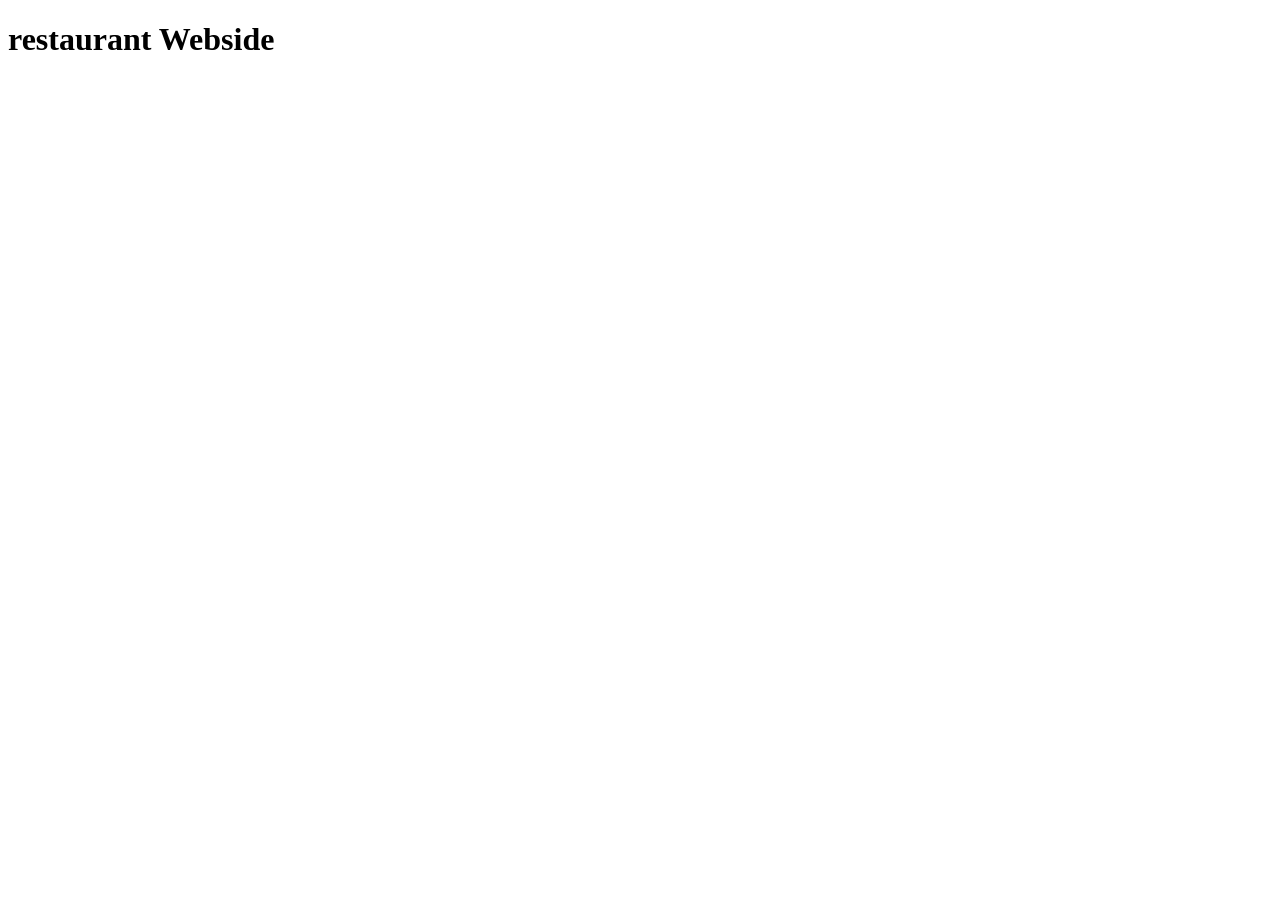
==== restaurant-Website/index.html @ 7655c444 "first commit" ====
<!DOCTYPE html>
<html lang="en">
<head>
    <meta charset="UTF-8">
    <meta name="viewport" content="width=device-width, initial-scale=1.0">
    <title>restaurant Webside</title>
</head>
<body>
    <h1>restaurant Webside</h1>
</body>
</html>
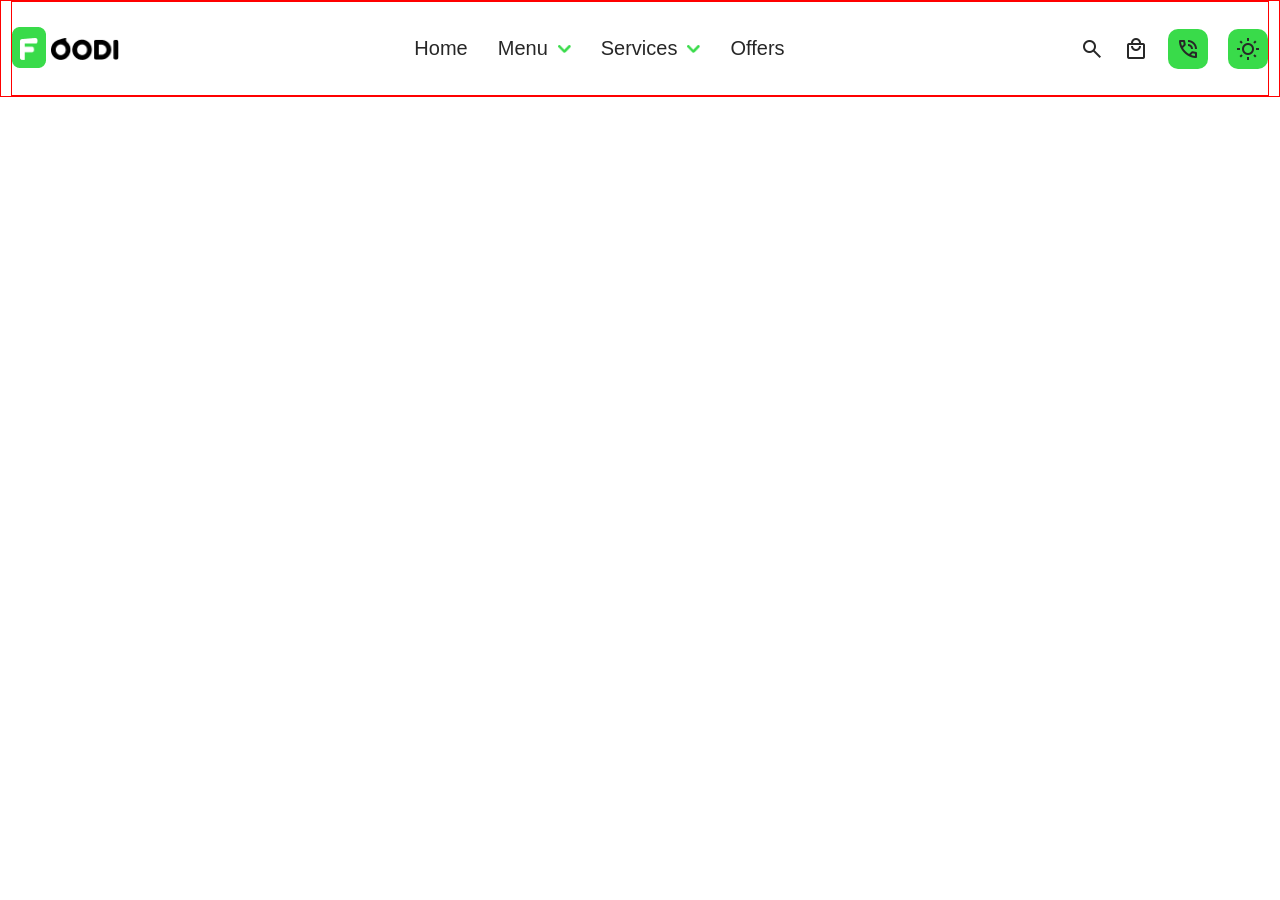
==== commit aa9b9963: "please add my update" ====
--- a/restaurant-Website/index.html
+++ b/restaurant-Website/index.html
@@ -1,11 +1,62 @@
 <!DOCTYPE html>
 <html lang="en">
+
 <head>
     <meta charset="UTF-8">
     <meta name="viewport" content="width=device-width, initial-scale=1.0">
     <title>restaurant Webside</title>
+    <link rel="stylesheet"
+        href="https://fonts.googleapis.com/css2?family=Material+Symbols+Outlined:opsz,wght,FILL,GRAD@20..48,100..700,0..1,-50..200" />
+    <link rel="stylesheet" href="style.css">
+    <script src="script.js" defer></script>
 </head>
+
 <body>
-    <h1>restaurant Webside</h1>
+    <header>
+        <div class="commonContainer">
+            <div class="header">
+                <div class="headerLogo">
+                    <div class="logoWrappre">
+                        <img src="./image/logoBackground.png" alt="this is my logo Background">
+                        <div class="logoF">
+                            <img src="./image/F.png" alt="this is my F">
+                        </div>
+                    </div>
+                    <img src="./image/lightFoodi.png" id="foodi" alt="this is my oodi" class="Foodi">
+                </div>
+                <nav class="navlink">
+                    <li><a href="#">Home</a></li>
+                    <li>
+                        <a href="#">Menu</a>
+                        <img src="./image/heroArrow.png" alt="">
+                    </li>
+                    <li>
+                        <a href="#">Services</a>
+                        <img src="./image/heroArrow.png" alt="">
+                    </li>
+                    <li><a href="#">Offers</a></li>
+                </nav>
+                <div class="icons">
+                    <span class="material-symbols-outlined icon">
+                        search
+                    </span>
+                    <span class="material-symbols-outlined icon">
+                        local_mall
+                    </span>
+                    <div class="phoneBackground">
+                        <span class="material-symbols-outlined icon">
+                            phone_in_talk
+                        </span>
+                    </div>
+                    <div class="phoneBackground" id="theme-toggle">
+                        <span class="material-symbols-outlined icon" id="theme-icon">
+                            wb_sunny
+                        </span>
+                    </div>
+                </div>
+            </div>
+        </div>
+    </header>
 </body>
+
 </html>
--- a/restaurant-Website/style.css
+++ b/restaurant-Website/style.css
@@ -0,0 +1,130 @@
+*{
+    margin: 0;
+    padding: 0;
+    box-sizing: border-box;
+}
+
+html{
+    font-size: 62.5%;
+}
+:root {
+    --bg-color: #ffffff;
+    --text-color: #272727;
+    --nav-hover: #39DB4A;
+}
+[data-theme="dark"] {
+    --bg-color: #121212; 
+    --text-color: #ffffff;
+}
+
+body{
+    width: 100%;
+    height: 100%;
+    background-color: var(--bg-color); 
+    color: var(--text-color);
+}
+
+
+li{
+    list-style: none;
+}
+a{
+    text-decoration: none;
+}
+
+header{
+    width: 100%;
+    padding: 0px 10px;
+     border: 1px solid red;
+}
+
+.commonContainer{
+    width: 100%;
+    max-width: 1380px;
+    margin: 0px auto;
+    border: 1px solid red;
+}
+
+.header{
+    width: 100%;
+    display: flex;
+    justify-content: space-between;
+    align-items: center;
+    gap: 10px;
+    padding: 25px 0px;
+}
+
+.headerLogo{
+    display: flex;
+    align-items: center;
+    gap: 5px;
+}
+
+.headerLogo .Foodi{
+    height: 22px;
+}
+.logoWrappre{
+    position: relative;
+}
+.logoWrappre img{
+    width: 34px;
+    height: 41px;
+}
+.logoF{
+    position: absolute;
+    display: flex;
+    align-items: center;
+    justify-content: center;
+    inset: 0;
+}
+.logoF img{
+    height: 22px;
+    width: 18px;
+}
+
+.navlink{
+    display: flex;
+    gap: 30px;
+
+}
+.navlink li{
+    display: flex;
+    align-items: center;
+    gap: 10px;
+}
+.navlink li img{
+    width: 13px;
+    height: 8px;
+}
+.navlink li a{
+    font-size: 20px;
+    font-family: sans-serif;
+    font-weight: 500;
+    color: var(--text-color);
+}
+.navlink li a:hover{
+    color: #39DB4A;
+}
+.icons{
+    display: flex;  
+    gap: 20px;
+    align-items: center;
+}
+
+.phoneBackground{
+    background-color: #39DB4A;
+    border-radius: 10px;
+    padding: 8px;
+    display: flex;
+    align-items: center;
+    justify-content: center;
+}
+
+.icon{
+    cursor: pointer;
+}
+
+[data-theme="dark"] .icon {
+    color: white;
+}
+
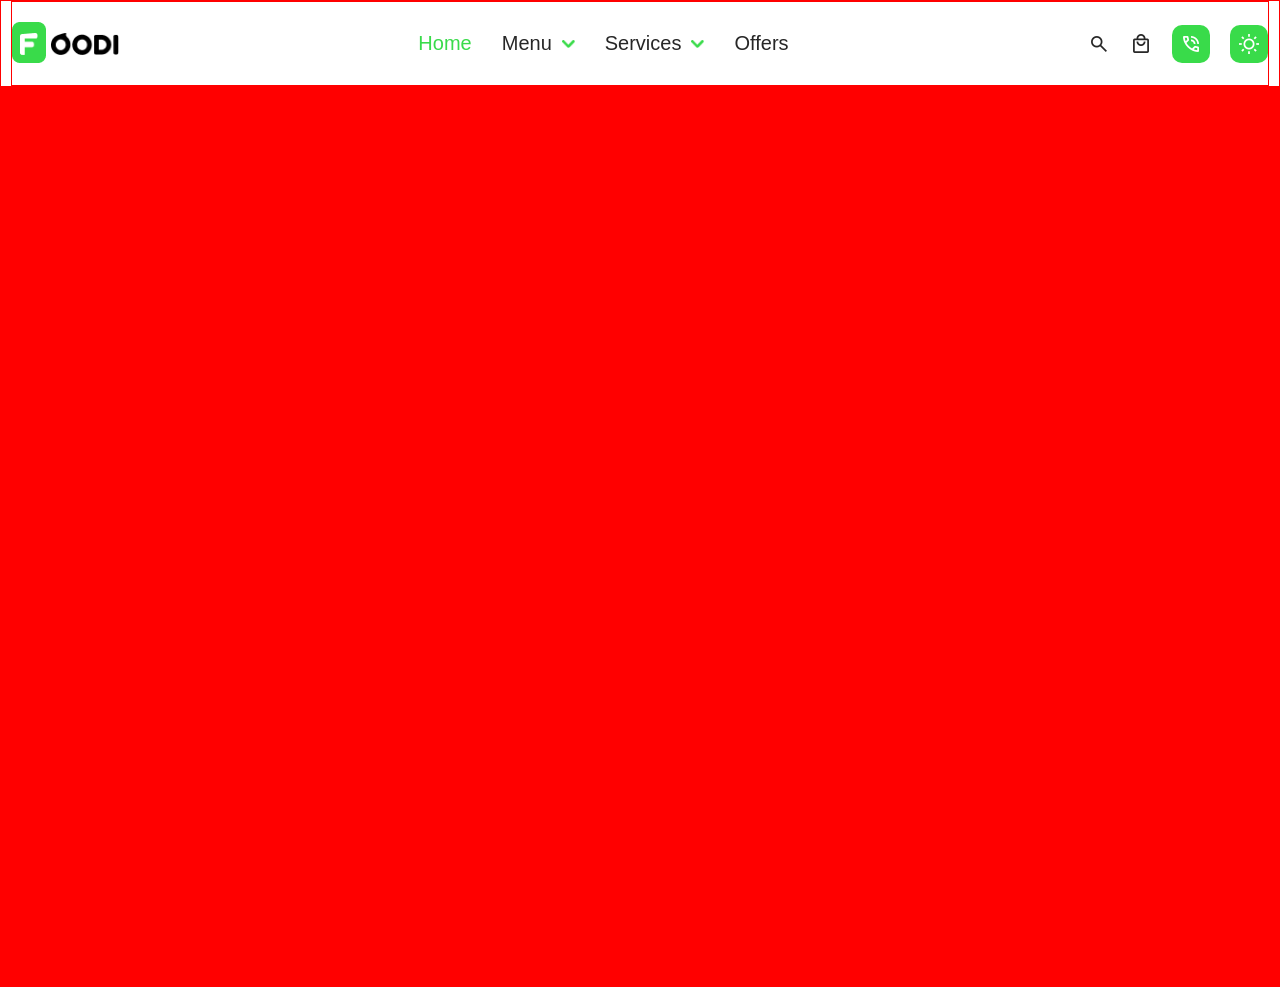
==== commit 1a601a52: "place add my new update in github repository" ====
--- a/restaurant-Website/index.html
+++ b/restaurant-Website/index.html
@@ -24,17 +24,21 @@
                     </div>
                     <img src="./image/lightFoodi.png" id="foodi" alt="this is my oodi" class="Foodi">
                 </div>
-                <nav class="navlink">
-                    <li><a href="#">Home</a></li>
+                <nav class="navlink" id="navlink">
                     <li>
-                        <a href="#">Menu</a>
-                        <img src="./image/heroArrow.png" alt="">
+                        <a href="index.html" class="active">Home</a>
                     </li>
                     <li>
-                        <a href="#">Services</a>
-                        <img src="./image/heroArrow.png" alt="">
+                        <a href="menu.html">Menu</a>
+                        <img src="./image/heroArrow.png" alt="this is menu arrow">
                     </li>
-                    <li><a href="#">Offers</a></li>
+                    <li>
+                        <a href="service.html">Services</a>
+                        <img src="./image/heroArrow.png" alt="this is service arrow">
+                    </li>
+                    <li>
+                        <a href="offers.html">Offers</a>
+                    </li>
                 </nav>
                 <div class="icons">
                     <span class="material-symbols-outlined icon">
@@ -48,15 +52,28 @@
                             phone_in_talk
                         </span>
                     </div>
-                    <div class="phoneBackground" id="theme-toggle">
-                        <span class="material-symbols-outlined icon" id="theme-icon">
+                    <div id="themeToggle">
+                        <span class="material-symbols-outlined icon" id="themeIcon">
                             wb_sunny
+                        </span>
+                    </div>
+                    <div id="openMenu">
+                        <span class="material-symbols-outlined icon">
+                            menu
                         </span>
                     </div>
                 </div>
             </div>
         </div>
     </header>
+    <main>
+        <div class="mainContainer">
+            
+        </div>
+    </main>
 </body>
 
-</html>+</html>
+<!-- <span class="material-symbols-outlined">
+close
+</span> -->
--- a/restaurant-Website/style.css
+++ b/restaurant-Website/style.css
@@ -1,118 +1,143 @@
-*{
+* {
     margin: 0;
     padding: 0;
     box-sizing: border-box;
 }
 
-html{
+html {
     font-size: 62.5%;
 }
+
 :root {
     --bg-color: #ffffff;
     --text-color: #272727;
     --nav-hover: #39DB4A;
 }
-[data-theme="dark"] {
-    --bg-color: #121212; 
+
+body.dark {
+    --bg-color: #121212;
     --text-color: #ffffff;
 }
 
-body{
+body.dark .icon {
+    color: white;
+}
+
+
+body {
     width: 100%;
     height: 100%;
-    background-color: var(--bg-color); 
+    background-color: var(--bg-color);
     color: var(--text-color);
-}
-
-
-li{
+    transition: all 0.4s ease-in-out;
+}
+
+
+li {
     list-style: none;
 }
-a{
+
+a {
     text-decoration: none;
 }
 
-header{
+header {
     width: 100%;
     padding: 0px 10px;
-     border: 1px solid red;
-}
-
-.commonContainer{
+    border: 1px solid red;
+}
+
+.commonContainer {
     width: 100%;
     max-width: 1380px;
     margin: 0px auto;
     border: 1px solid red;
 }
 
-.header{
+.header {
     width: 100%;
     display: flex;
     justify-content: space-between;
     align-items: center;
     gap: 10px;
-    padding: 25px 0px;
-}
-
-.headerLogo{
+    padding: 20px 0px;
+}
+
+.headerLogo {
     display: flex;
     align-items: center;
     gap: 5px;
 }
 
-.headerLogo .Foodi{
+.headerLogo .Foodi {
     height: 22px;
 }
-.logoWrappre{
+
+.logoWrappre {
     position: relative;
 }
-.logoWrappre img{
+
+.logoWrappre img {
     width: 34px;
     height: 41px;
 }
-.logoF{
+
+.logoF {
     position: absolute;
     display: flex;
     align-items: center;
     justify-content: center;
     inset: 0;
 }
-.logoF img{
+
+.logoF img {
     height: 22px;
     width: 18px;
 }
 
-.navlink{
+.navlink {
     display: flex;
     gap: 30px;
-
-}
-.navlink li{
+}
+
+.navlink li {
     display: flex;
     align-items: center;
     gap: 10px;
 }
-.navlink li img{
+
+.navlink li img {
     width: 13px;
     height: 8px;
 }
-.navlink li a{
+
+.navlink li a {
     font-size: 20px;
     font-family: sans-serif;
     font-weight: 500;
     color: var(--text-color);
-}
-.navlink li a:hover{
-    color: #39DB4A;
-}
-.icons{
-    display: flex;  
+    transition: all 0.4s ease-in-out;
+}
+
+.navlink li a.active {
+    /* border-bottom: 3px solid var(--nav-hover); */
+    color: var(--nav-hover);
+}
+
+.navlink li a:hover {
+    color: var(--nav-hover);
+}
+
+.icons {
+    display: flex;
     gap: 20px;
     align-items: center;
 }
 
-.phoneBackground{
+.phoneBackground,
+#themeToggle {
     background-color: #39DB4A;
+    color: var(--bg-color);
     border-radius: 10px;
     padding: 8px;
     display: flex;
@@ -120,11 +145,133 @@
     justify-content: center;
 }
 
-.icon{
+.phoneBackground:hover,
+#themeToggle:hover {
+    background-color: #6dea7a;
+}
+
+.icon {
     cursor: pointer;
-}
-
-[data-theme="dark"] .icon {
-    color: white;
-}
-
+    font-size: 22px;
+}
+
+#openMenu {
+    display: none;
+}
+
+.mainContainer {
+    width: 100%;
+    height: 100vh;
+    background-color: red;
+}
+
+
+
+
+
+
+
+
+
+
+
+
+
+
+
+@media (max-width: 900px) {
+    .headerLogo .Foodi {
+        height: 18px;
+    }
+
+    .logoWrappre {
+        position: relative;
+    }
+
+    .logoWrappre img {
+        width: 31px;
+        height: 36px;
+    }
+
+    .logoF {
+        position: absolute;
+        display: flex;
+        align-items: center;
+        justify-content: center;
+        inset: 0;
+    }
+
+    .logoF img {
+        height: 18px;
+        width: 16px;
+    }
+
+    .navlink {
+        gap: 25px;
+    }
+
+    .navlink li {
+        gap: 8px;
+    }
+
+    .navlink li img {
+        width: 10px;
+        height: 6px;
+    }
+
+    .navlink li a {
+        font-size: 16px;
+    }
+
+    .icons {
+        gap: 15px;
+    }
+
+    .phoneBackground,
+    #themeToggle {
+        padding: 6px;
+    }
+
+    .icon {
+        font-size: 18px;
+    }
+}
+
+@media (max-width: 620px) {
+
+    .icon:nth-child(2) {
+        display: none;
+    }
+
+    .phoneBackground {
+        display: none;
+    }
+
+    #openMenu {
+        display: block;
+        z-index: 1000;
+    }
+
+    .navlink {
+        position: fixed;
+        top: 0;
+        left: -100%;
+        width: 100%;
+        height: 100vh;
+        background-color: white;
+        flex-direction: column;
+        align-items: center;
+        justify-content: center;
+        gap: 20px;
+        transition: left 0.4s ease-in-out;
+    }
+
+    .navlink.toggle {
+        left: 0;
+    }
+
+    .navlink li a {
+        font-size: 24px;
+    }
+
+}
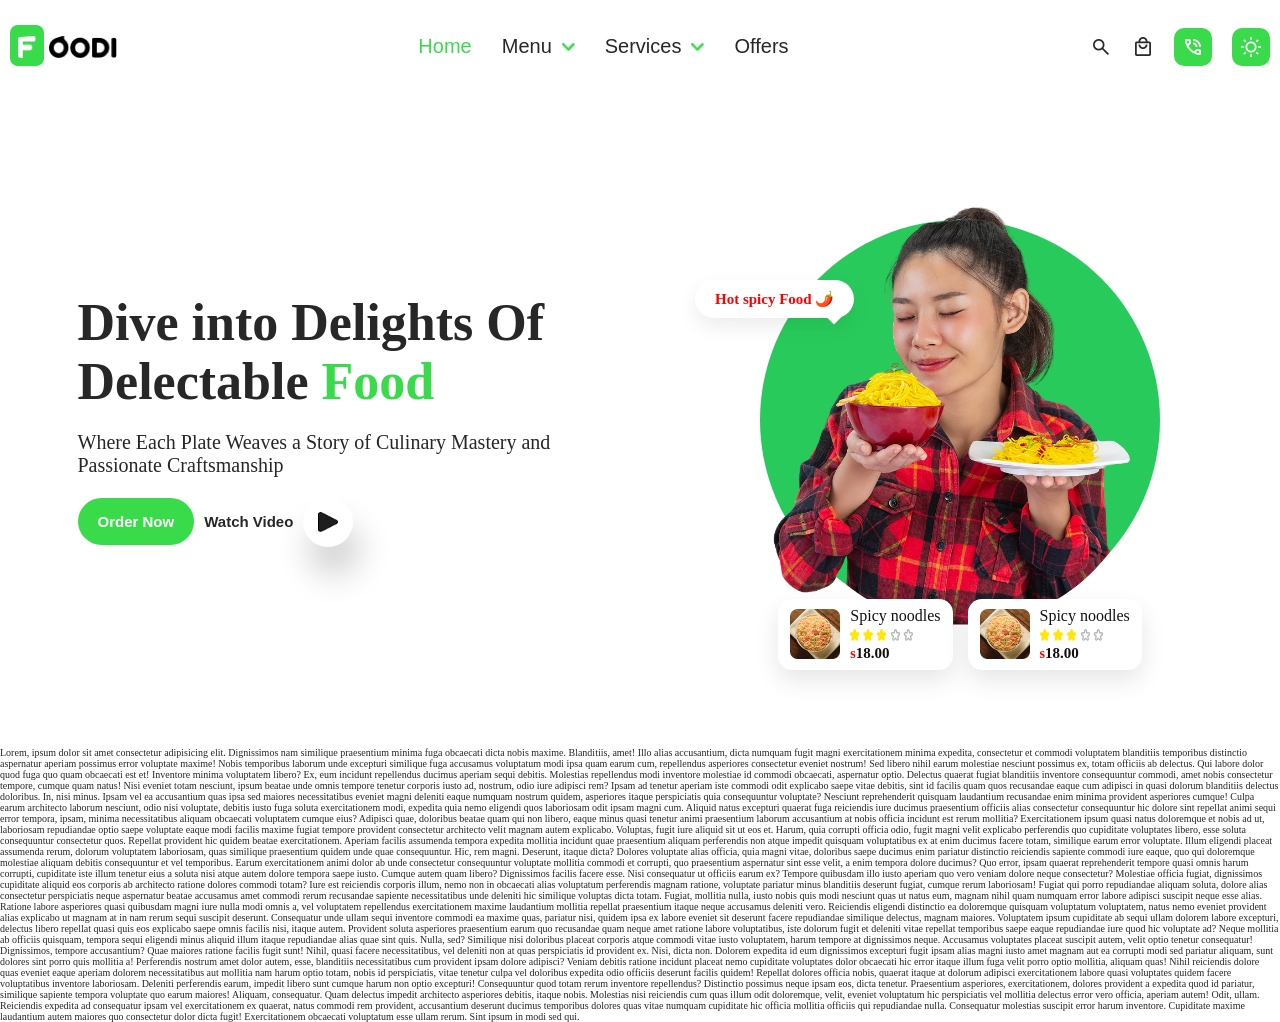
==== commit 36548021: "add new update" ====
--- a/restaurant-Website/index.html
+++ b/restaurant-Website/index.html
@@ -67,8 +67,131 @@
         </div>
     </header>
     <main>
-        <div class="mainContainer">
-            
+        <!-- this is my hero section  -->
+        <div class="hero">
+            <div class="commonContainer">
+               <div class="heroContainer">
+                 <div class="heroContainerText">
+                    <div class="heroWrapper">
+                        <h2>Dive into Delights Of Delectable <span>Food</span></h2>
+                        <p>Where Each Plate Weaves a Story of Culinary Mastery and Passionate Craftsmanship</p>
+                        <div class="heroWrapperBtns">
+                            <button>Order Now</button>
+                            <button>Watch Video</button>
+                            <button>
+                                <img src="./image/Polygon 1.png" alt="rhis is Video button icon" class="playIcon">
+                            </button>
+                        </div>
+                    </div>
+                </div>
+                <div class="heroContainerImage">
+                    <div class="leftContanerTag">
+                        Hot spicy Food 🌶️
+                    </div>
+                    <div class="heroBackground">
+                        <img src="./image/Intersect.png" alt="Woman holding food" class="heroImage" />
+                    </div>
+                    <div class="heroCardWrapper">
+                        <div class="heroCardOne">
+                            <div class="leftSide">
+                                <img src="./image/Mask group.png" alt="food image" class="heroFoodImg">
+                            </div>
+                            <div class="rightSide">
+                                <span class="title">Spicy noodles</span>
+                                <img src="./image/Group 6.png" alt="star image" class="star">
+                                <span class="heroPrice"><span>s</span>18.00</span>
+                            </div>
+                        </div>
+                        <div class="heroCardTwo">
+                            <div class="leftSide">
+                                <img src="./image/Mask group.png" alt="food image" class="heroFoodImg">
+                            </div>
+                            <div class="rightSide">
+                                <span class="title">Spicy noodles</span>
+                                <img src="./image/Group 6.png" alt="star image" class="star">
+                                <span class="heroPrice"><span>s</span>18.00</span>
+                            </div>
+                        </div>
+                    </div>
+                </div>
+               </div>
+            </div>
+        </div>
+
+        <div>
+            Lorem, ipsum dolor sit amet consectetur adipisicing elit. Dignissimos nam similique praesentium minima fuga
+            obcaecati dicta nobis maxime. Blanditiis, amet! Illo alias accusantium, dicta numquam fugit magni
+            exercitationem minima expedita, consectetur et commodi voluptatem blanditiis temporibus distinctio
+            aspernatur aperiam possimus error voluptate maxime! Nobis temporibus laborum unde excepturi similique fuga
+            accusamus voluptatum modi ipsa quam earum cum, repellendus asperiores consectetur eveniet nostrum! Sed
+            libero nihil earum molestiae nesciunt possimus ex, totam officiis ab delectus. Qui labore dolor quod fuga
+            quo quam obcaecati est et! Inventore minima voluptatem libero? Ex, eum incidunt repellendus ducimus aperiam
+            sequi debitis. Molestias repellendus modi inventore molestiae id commodi obcaecati, aspernatur optio.
+            Delectus quaerat fugiat blanditiis inventore consequuntur commodi, amet nobis consectetur tempore, cumque
+            quam natus! Nisi eveniet totam nesciunt, ipsum beatae unde omnis tempore tenetur corporis iusto ad, nostrum,
+            odio iure adipisci rem? Ipsam ad tenetur aperiam iste commodi odit explicabo saepe vitae debitis, sint id
+            facilis quam quos recusandae eaque cum adipisci in quasi dolorum blanditiis delectus doloribus. In, nisi
+            minus. Ipsam vel ea accusantium quas ipsa sed maiores necessitatibus eveniet magni deleniti eaque numquam
+            nostrum quidem, asperiores itaque perspiciatis quia consequuntur voluptate? Nesciunt reprehenderit quisquam
+            laudantium recusandae enim minima provident asperiores cumque! Culpa earum architecto laborum nesciunt, odio
+            nisi voluptate, debitis iusto fuga soluta exercitationem modi, expedita quia nemo eligendi quos laboriosam
+            odit ipsam magni cum. Aliquid natus excepturi quaerat fuga reiciendis iure ducimus praesentium officiis
+            alias consectetur consequuntur hic dolore sint repellat animi sequi error tempora, ipsam, minima
+            necessitatibus aliquam obcaecati voluptatem cumque eius? Adipisci quae, doloribus beatae quam qui non
+            libero, eaque minus quasi tenetur animi praesentium laborum accusantium at nobis officia incidunt est rerum
+            mollitia? Exercitationem ipsum quasi natus doloremque et nobis ad ut, laboriosam repudiandae optio saepe
+            voluptate eaque modi facilis maxime fugiat tempore provident consectetur architecto velit magnam autem
+            explicabo. Voluptas, fugit iure aliquid sit ut eos et. Harum, quia corrupti officia odio, fugit magni velit
+            explicabo perferendis quo cupiditate voluptates libero, esse soluta consequuntur consectetur quos. Repellat
+            provident hic quidem beatae exercitationem. Aperiam facilis assumenda tempora expedita mollitia incidunt
+            quae praesentium aliquam perferendis non atque impedit quisquam voluptatibus ex at enim ducimus facere
+            totam, similique earum error voluptate. Illum eligendi placeat assumenda rerum, dolorum voluptatem
+            laboriosam, quas similique praesentium quidem unde quae consequuntur. Hic, rem magni. Deserunt, itaque
+            dicta? Dolores voluptate alias officia, quia magni vitae, doloribus saepe ducimus enim pariatur distinctio
+            reiciendis sapiente commodi iure eaque, quo qui doloremque molestiae aliquam debitis consequuntur et vel
+            temporibus. Earum exercitationem animi dolor ab unde consectetur consequuntur voluptate mollitia commodi et
+            corrupti, quo praesentium aspernatur sint esse velit, a enim tempora dolore ducimus? Quo error, ipsam
+            quaerat reprehenderit tempore quasi omnis harum corrupti, cupiditate iste illum tenetur eius a soluta nisi
+            atque autem dolore tempora saepe iusto. Cumque autem quam libero? Dignissimos facilis facere esse. Nisi
+            consequatur ut officiis earum ex? Tempore quibusdam illo iusto aperiam quo vero veniam dolore neque
+            consectetur? Molestiae officia fugiat, dignissimos cupiditate aliquid eos corporis ab architecto ratione
+            dolores commodi totam? Iure est reiciendis corporis illum, nemo non in obcaecati alias voluptatum
+            perferendis magnam ratione, voluptate pariatur minus blanditiis deserunt fugiat, cumque rerum laboriosam!
+            Fugiat qui porro repudiandae aliquam soluta, dolore alias consectetur perspiciatis neque aspernatur beatae
+            accusamus amet commodi rerum recusandae sapiente necessitatibus unde deleniti hic similique voluptas dicta
+            totam. Fugiat, mollitia nulla, iusto nobis quis modi nesciunt quas ut natus eum, magnam nihil quam numquam
+            error labore adipisci suscipit neque esse alias. Ratione labore asperiores quasi quibusdam magni iure nulla
+            modi omnis a, vel voluptatem repellendus exercitationem maxime laudantium mollitia repellat praesentium
+            itaque neque accusamus deleniti vero. Reiciendis eligendi distinctio ea doloremque quisquam voluptatum
+            voluptatem, natus nemo eveniet provident alias explicabo ut magnam at in nam rerum sequi suscipit deserunt.
+            Consequatur unde ullam sequi inventore commodi ea maxime quas, pariatur nisi, quidem ipsa ex labore eveniet
+            sit deserunt facere repudiandae similique delectus, magnam maiores. Voluptatem ipsum cupiditate ab sequi
+            ullam dolorem labore excepturi, delectus libero repellat quasi quis eos explicabo saepe omnis facilis nisi,
+            itaque autem. Provident soluta asperiores praesentium earum quo recusandae quam neque amet ratione labore
+            voluptatibus, iste dolorum fugit et deleniti vitae repellat temporibus saepe eaque repudiandae iure quod hic
+            voluptate ad? Neque mollitia ab officiis quisquam, tempora sequi eligendi minus aliquid illum itaque
+            repudiandae alias quae sint quis. Nulla, sed? Similique nisi doloribus placeat corporis atque commodi vitae
+            iusto voluptatem, harum tempore at dignissimos neque. Accusamus voluptates placeat suscipit autem, velit
+            optio tenetur consequatur! Dignissimos, tempore accusantium? Quae maiores ratione facilis fugit sunt! Nihil,
+            quasi facere necessitatibus, vel deleniti non at quas perspiciatis id provident ex. Nisi, dicta non. Dolorem
+            expedita id eum dignissimos excepturi fugit ipsam alias magni iusto amet magnam aut ea corrupti modi sed
+            pariatur aliquam, sunt dolores sint porro quis mollitia a! Perferendis nostrum amet dolor autem, esse,
+            blanditiis necessitatibus cum provident ipsam dolore adipisci? Veniam debitis ratione incidunt placeat nemo
+            cupiditate voluptates dolor obcaecati hic error itaque illum fuga velit porro optio mollitia, aliquam quas!
+            Nihil reiciendis dolore quas eveniet eaque aperiam dolorem necessitatibus aut mollitia nam harum optio
+            totam, nobis id perspiciatis, vitae tenetur culpa vel doloribus expedita odio officiis deserunt facilis
+            quidem! Repellat dolores officia nobis, quaerat itaque at dolorum adipisci exercitationem labore quasi
+            voluptates quidem facere voluptatibus inventore laboriosam. Deleniti perferendis earum, impedit libero sunt
+            cumque harum non optio excepturi! Consequuntur quod totam rerum inventore repellendus? Distinctio possimus
+            neque ipsam eos, dicta tenetur. Praesentium asperiores, exercitationem, dolores provident a expedita quod id
+            pariatur, similique sapiente tempora voluptate quo earum maiores! Aliquam, consequatur. Quam delectus
+            impedit architecto asperiores debitis, itaque nobis. Molestias nisi reiciendis cum quas illum odit
+            doloremque, velit, eveniet voluptatum hic perspiciatis vel mollitia delectus error vero officia, aperiam
+            autem! Odit, ullam. Reiciendis expedita ad consequatur ipsam vel exercitationem ex quaerat, natus commodi
+            rem provident, accusantium deserunt ducimus temporibus dolores quas vitae numquam cupiditate hic officia
+            mollitia officiis qui repudiandae nulla. Consequatur molestias suscipit error harum inventore. Cupiditate
+            maxime laudantium autem maiores quo consectetur dolor dicta fugit! Exercitationem obcaecati voluptatum esse
+            ullam rerum. Sint ipsum in modi sed qui.
         </div>
     </main>
 </body>
--- a/restaurant-Website/style.css
+++ b/restaurant-Website/style.css
@@ -44,14 +44,12 @@
 header {
     width: 100%;
     padding: 0px 10px;
-    border: 1px solid red;
 }
 
 .commonContainer {
     width: 100%;
-    max-width: 1380px;
+    max-width: 1400px;
     margin: 0px auto;
-    border: 1px solid red;
 }
 
 .header {
@@ -60,7 +58,7 @@
     justify-content: space-between;
     align-items: center;
     gap: 10px;
-    padding: 20px 0px;
+    padding: 25px 0px;
 }
 
 .headerLogo {
@@ -159,23 +157,218 @@
     display: none;
 }
 
-.mainContainer {
-    width: 100%;
-    height: 100vh;
-    background-color: red;
-}
-
-
-
-
-
-
-
-
-
-
-
-
+/* main section start */
+main {
+    width: 100%;
+    height: 100%;
+}
+.hero{
+    width: 100%;
+    height: 100%;
+}
+.heroContainer {
+    display: flex;
+    gap: 15px;
+    padding: 6% 15px;
+    width: 100%;
+    height: 100%;
+}
+
+/* hero text section */
+.heroContainerText {
+    width: 50%;
+    display: flex;
+    justify-content: center;
+    align-items: center;
+    flex-direction: column;
+}
+
+.heroWrapper {
+    width: 80%;
+}
+
+.heroWrapper h2 {
+    font-size: 52px;
+    font-weight: 800;
+    color: var(--text-color);
+    margin-bottom: 20px;
+}
+
+.heroWrapper h2 span {
+    color: #39DB4A;
+}
+
+.heroWrapper p {
+    color: var(--text-color);
+    font-weight: 500;
+    font-size: 20px;
+    margin-bottom: 20px;
+}
+
+.heroWrapperBtns {
+    display: flex;
+    align-items: center;
+    gap: 10px;
+}
+
+.heroWrapperBtns button:nth-child(1) {
+    background: #39DB4A;
+    color: #ffffff;
+    border: none;
+    padding: 15px 20px;
+    border-radius: 25px;
+    font-weight: 600;
+    font-size: 15px;
+    cursor: pointer;
+}
+
+.heroWrapperBtns button:nth-child(2) {
+    color: var(--text-color);
+    font-weight: 600;
+    font-size: 15px;
+    border: none;
+    background: transparent;
+}
+
+.heroWrapperBtns button:nth-child(3) {
+    width: 50px;
+    height: 50px;
+    border: none;
+    border-radius: 50%;
+    background: #FFFFFF;
+    box-shadow: 6px 27px 34px rgba(0, 0, 0, 0.2);
+    cursor: pointer;
+    display: flex;
+    align-items: center;
+    justify-content: center;
+}
+
+.playIcon {
+    width: 20px;
+    height: 20px;
+}
+
+/* hero image section */
+.heroContainerImage {
+    position: relative;
+    width: 450px;
+    margin: 50px auto;
+    display: flex;
+    justify-content: center;
+    align-items: center;
+}
+
+.heroBackground {
+    width: 400px;
+    height: 400px;
+    background-color: #28cb5b;
+    border-radius: 50%;
+    position: relative;
+}
+
+.heroImage {
+    width: 100%;
+    position: absolute;
+    z-index: 1;
+    left: -14px;
+    top: -36px;
+}
+
+.leftContanerTag {
+    font-size: 15px;
+    position: absolute;
+    top: 15%;
+    left: -40px;
+    z-index: 3;
+    padding: 10px 20px;
+    background-color: #ffffff;
+    box-shadow: 0px 8px 20px rgba(0, 0, 0, 0.08);
+    color: red;
+    font-weight: 600;
+    border-radius: 20px;
+}
+
+.leftContanerTag::after {
+    content: '';
+    position: absolute;
+    bottom: -4px;
+    right: 14px;
+    width: 12px;
+    height: 12px;
+    background-color: #ffffff;
+    transform: rotate(45deg);
+}
+
+.heroCardWrapper {
+    position: absolute;
+    bottom: -50px;
+    display: flex;
+    gap: 15px;
+    z-index: 3;
+}
+
+.heroCardOne, .heroCardTwo {
+    background: #ffffff;
+    padding: 8px 12px;
+    border-radius: 14px;
+    display: flex;
+    align-items: center;
+    gap: 10px;
+    box-shadow: 0px 10px 25px rgba(0, 0, 0, 0.1);
+}
+.leftSide{
+    width: 50px;
+    height: 50px;
+  border-radius: 10px;
+  object-fit: cover;
+}
+.heroFoodImg{
+    width: 100%;
+    height: 100%;
+}
+.rightSide{
+    display: flex;
+    gap: 4px;
+  flex-direction: column;
+}
+.title{
+    font-size: 16px;
+    color: #121212;
+}
+.star{
+    width: 70%;
+    height: 12px;
+}
+.heroPrice span{
+    font-size: 14px;
+    color: red;
+}
+.heroPrice{
+    font-size: 15px;
+    font-weight: 600;
+    color: #160e0e;
+}
+
+
+
+
+
+
+
+
+
+
+
+
+
+
+
+
+@media (max-width: 1000px) {
+    .heroWrapper {
+        width: 100%;
+    }
+}
 
 
 
@@ -235,6 +428,97 @@
     .icon {
         font-size: 18px;
     }
+
+    .heroWrapper h2 {
+        font-size: 42px;
+    }
+
+    .heroWrapper p {
+        font-size: 17px;
+    }
+
+    .heroWrapperBtns button:nth-child(1) {
+        padding: 12px 18px;
+        font-size: 14px;
+    }
+
+    .heroWrapperBtns button:nth-child(2) {
+        font-size: 13px;
+    }
+
+    .heroWrapperBtns button:nth-child(3) {
+        width: 40px;
+        height: 40px;
+    }
+
+    .playIcon {
+        width: 15px;
+        height: 15px;
+    }
+
+    .heroContainerImage {
+        width: 400px;
+    }
+
+    .heroBackground {
+        width: 350px;
+        height: 350px;
+
+    }
+
+    .heroImage {
+        left: -12px;
+        top: -34px;
+    }
+
+    .leftContanerTag {
+        font-size: 12px;
+        top: 8%;
+        left: -8px;
+        padding: 8px 18px;
+    }
+
+}
+
+@media (max-width: 710px) {
+    .heroContainer {
+        display: block;
+    }
+
+    .heroContainerImage {
+        margin: 35px auto;
+    }
+
+    .heroContainerText {
+        width: 100%;
+    }
+
+    .heroWrapper h2 {
+        font-size: 32px;
+    }
+
+    .heroWrapper p {
+        font-size: 14px;
+    }
+
+    .heroWrapperBtns button:nth-child(1) {
+        padding: 10px 15px;
+        font-size: 12px;
+    }
+
+    .heroWrapperBtns button:nth-child(2) {
+        font-size: 12px;
+    }
+
+    .heroWrapperBtns button:nth-child(3) {
+        width: 35px;
+        height: 35px;
+    }
+
+    .playIcon {
+        width: 10px;
+        height: 10px;
+    }
 }
 
 @media (max-width: 620px) {
@@ -258,6 +542,7 @@
         left: -100%;
         width: 100%;
         height: 100vh;
+        z-index: 100;
         background-color: white;
         flex-direction: column;
         align-items: center;
@@ -274,4 +559,55 @@
         font-size: 24px;
     }
 
+}
+
+@media (max-width: 500px) {
+    .heroContainerImage {
+        width: 280px;
+    }
+
+    .heroBackground {
+        width: 250px;
+        height: 250px;
+
+    }
+
+    .heroImage {
+        left: -8px;
+        top: -24px;
+    }
+
+    .leftContanerTag {
+        font-size: 10px;
+        top: 8%;
+        left: -16px;
+        padding: 8px 15px;
+    }
+    
+.heroCardWrapper {
+    bottom: -40px;
+}
+
+.heroCardOne, .heroCardTwo {
+    padding: 6px 10px;
+}
+.leftSide{
+    width: 45px;
+    height: 45px;
+}
+
+.title{
+    font-size: 12px;
+}
+.star{
+    width: 70%;
+    height: 10px;
+}
+.heroPrice span{
+    font-size: 12px;
+}
+.heroPrice{
+    font-size: 14px;
+}
+
 }
